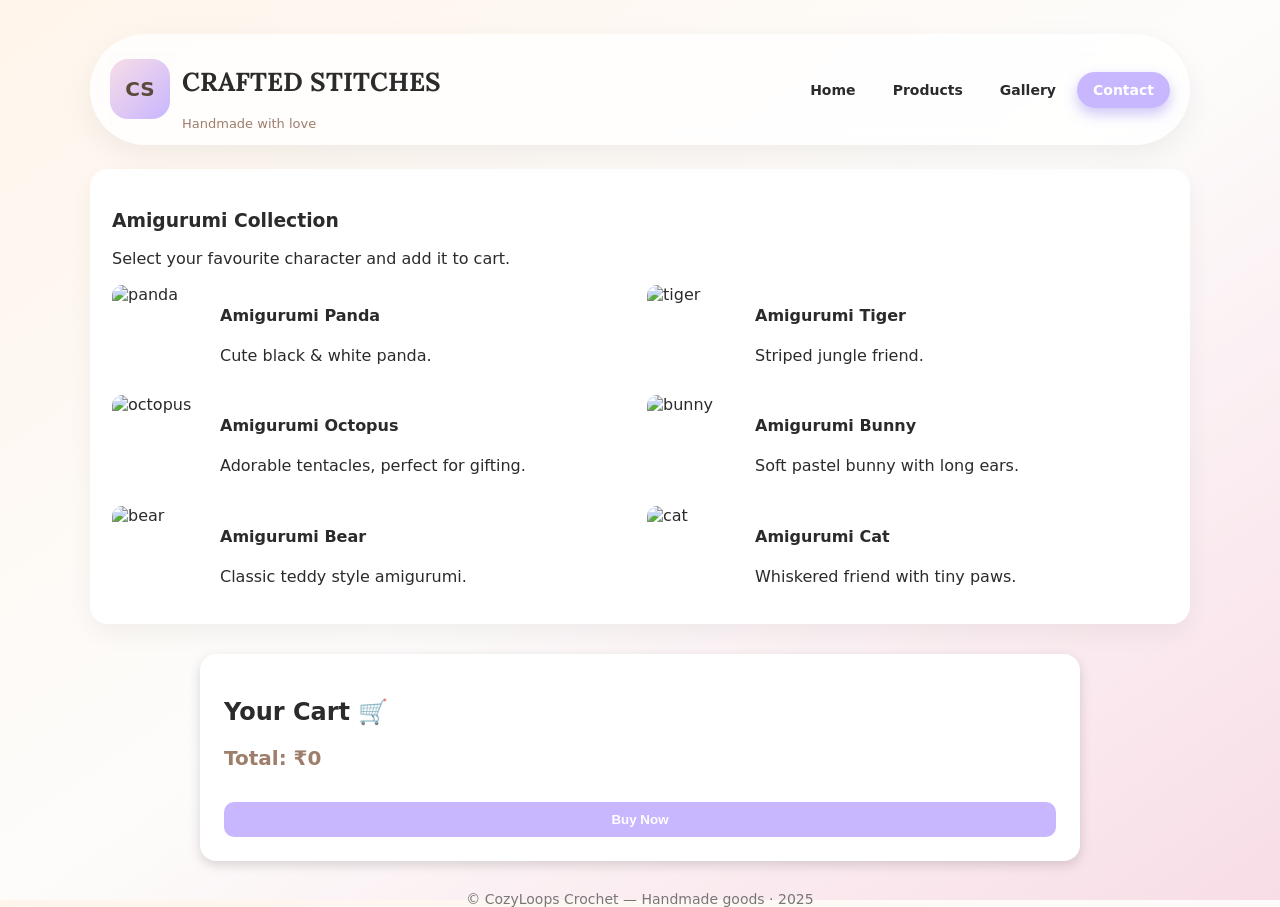
==== amigurumi.html @ 99913689 "first commit" ====
<!doctype html>
<html lang="en">
<head>
  <meta charset="utf-8" />
  <meta name="viewport" content="width=device-width, initial-scale=1" />
  <title>Amigurumi Collection — Crafted Stitches</title>

  <!-- Reuse your main CSS -->
  <link rel="stylesheet" href="style.css">
  <link href="https://fonts.googleapis.com/css2?family=Lora:wght@500;600&display=swap" rel="stylesheet">
</head>
<body>
  <div class="wrap">

    <header>
      <div class="brand">
        <div class="logo">CS</div>
        <div>
          <h1>CRAFTED STITCHES</h1>
          <p>Handmade with love</p>
        </div>
      </div>

      <nav aria-label="Main navigation">
        <a href="portfolio.html#home">Home</a>
        <a href="portfolio.html#products">Products</a>
        <a href="portfolio.html#gallery">Gallery</a>
        <a href="portfolio.html#contact" class="cta">Contact</a>
      </nav>
    </header>

    <!-- Amigurumi list -->
    <section class="card">
      <h3>Amigurumi Collection</h3>
      <p>Select your favourite character and add it to cart.</p>

      <div class="product-grid" aria-live="polite">
        <div class="product" data-name="Amigurumi Panda" data-price="180">
          <img src="https://encrypted-tbn0.gstatic.com/images?q=tbn:ANd9GcTe8WqoVz0gn1IBH2blLs9lgOUDFbQb07uqBA&s" alt="panda">
          <div class="meta">
            <h4>Amigurumi Panda</h4>
            <p>Cute black &amp; white panda.</p>
          </div>
        </div>

        <div class="product" data-name="Amigurumi Tiger" data-price="180">
          <img src="https://encrypted-tbn0.gstatic.com/images?q=tbn:ANd9GcSYtQ81Vv62QSWjO5BzJ_F3j2xy_Ji4dDAAaQ&s" alt="tiger">
          <div class="meta">
            <h4>Amigurumi Tiger</h4>
            <p>Striped jungle friend.</p>
          </div>
        </div>

        <div class="product" data-name="Amigurumi Octopus" data-price="180">
          <img src="https://encrypted-tbn0.gstatic.com/images?q=tbn:ANd9GcTOgwKL_O0CVZ5eT-lPtdS-voGongVy7ngUcg&s" alt="octopus">
          <div class="meta">
            <h4>Amigurumi Octopus</h4>
            <p>Adorable tentacles, perfect for gifting.</p>
          </div>
        </div>

        <div class="product" data-name="Amigurumi Bunny" data-price="180">
          <img src="https://i.pinimg.com/236x/f1/2d/ba/f12dbaee56d8b75a4bc4498ad06b89f8.jpg" alt="bunny">
          <div class="meta">
            <h4>Amigurumi Bunny</h4>
            <p>Soft pastel bunny with long ears.</p>
          </div>
        </div>

        <div class="product" data-name="Amigurumi Bear" data-price="180">
          <img src="https://blog.alwaysfreeamigurumi.com/wp-content/uploads/2023/07/Amigurumi-Bear-Free-Pattern_blogAlways_180422-1.jpg" alt="bear">
          <div class="meta">
            <h4>Amigurumi Bear</h4>
            <p>Classic teddy style amigurumi.</p>
          </div>
        </div>

        <div class="product" data-name="Amigurumi Cat" data-price="180">
          <img src="https://i.pinimg.com/736x/95/be/18/95be184e3712c5811fdd01e0e3fb3be8.jpg" alt="cat">
          <div class="meta">
            <h4>Amigurumi Cat</h4>
            <p>Whiskered friend with tiny paws.</p>
          </div>
        </div>
      </div>
    </section>

    <!-- Cart (same structure on all 4 pages) -->
    <section class="cart">
      <h2>Your Cart 🛒</h2>
      <div id="cartItems"></div>
      <p id="totalPrice">Total: ₹0</p>
      <button class="btn btn-primary" id="cartBuyNow">Buy Now</button>
    </section>

    <!-- Shared modal (same on all 4 pages) -->
    <div id="productModal" class="modal-overlay" style="display:none;">
      <div class="modal">
        <h3 id="modalTitle"></h3>
        <p id="modalPrice"></p>

        <label for="modalQty">Quantity:</label>
        <input type="number" id="modalQty" value="1" min="1">

        <div class="modal-actions">
          <button class="btn btn-primary" id="modalAddCart">🛒 Add to Cart</button>
          <button class="btn" id="modalBuyNow">Buy Now</button>
          <button class="btn btn-ghost" id="modalClose">Close</button>
        </div>
      </div>
    </div>

    <footer>
      © CozyLoops Crochet — Handmade goods · 2025
    </footer>
  </div>

  <!-- Shared JS for ALL product pages -->
  <script src="products.js"></script>
</body>
</html>
---- style.css ----
:root{
  --bg:#FFF5EB;
  --accent:#F8DDE6;
  --muted:#9E7E6B;
  --lav:#C8B6FF;
  --text:#2b2b2b;
  --card:#ffffff;
  --radius:14px;
  --max:1100px;
  --gap:18px;
  font-family:system-ui,-apple-system,"Segoe UI",Roboto;
}

*{box-sizing:border-box}
html,body{height:100%}

body{
 margin:0;
  background-image:linear-gradient(to bottom right,#FFF5EB,#FDFCFB,#F8DDE6);
  color:var(--text);
  padding:34px 22px;
  display:flex;
  justify-content:center;
  font-size:16px;
}

.wrap{max-width:var(--max);width:100%}

header{
  display:flex;
  justify-content:space-between;
  align-items:center;
  margin-bottom:24px;
  padding:14px 20px;
  border-radius:999px;
  background:rgba(255,255,255,0.8);
  box-shadow:0 10px 30px rgba(0,0,0,0.06);
  backdrop-filter:blur(10px);
}

.logo{
 width:60px;height:60px;
  background:linear-gradient(to bottom right,#F8DDE6,#C8B6FF);
  border-radius:18px;
  display:grid;
  place-items:center;
  font-weight:700;
  font-size:20px;
  color:#5b4a3a;
}

.brand{display:flex;gap:12px;align-items:center}
.brand h1{
  font-family:'Lora', serif;
  font-size:26px;
}


.brand p{margin:0;font-size:13px;color:var(--muted)}

nav a{
 text-decoration:none;
  padding:10px 16px;
  font-weight:600;
  border-radius:999px;
  color:var(--text);
  font-size:14px;
}
nav a:hover{
  background:rgba(200,182,255,0.15);
}
nav a.cta{
  background:var(--lav);
  color:#fff;
  box-shadow:0 6px 14px rgba(113,88,226,0.35);
}

.hero{
  display:grid;
  grid-template-columns:minmax(0,2fr) minmax(0,1.4fr);
  gap:28px;
  margin-bottom:26px;
  align-items:stretch;
}

.hero-card{
 background:var(--card);
  padding:28px;
  border-radius:22px;
  box-shadow:0 18px 40px rgba(0,0,0,0.06);
}
.hero h2{
  margin-top:0;
  font-size:24px;
}

.hero > div:last-child{
  display:grid;
  gap:14px;
}

.hero img{
  border-radius:22px;
  box-shadow:0 16px 38px rgba(40,30,20,0.12);
}

.hero .hero-card:last-child{
  padding:16px 18px;
}

.tags{display:flex;gap:8px;flex-wrap:wrap}
.tag{
  background:var(--accent);
  padding:8px 12px;
  border-radius:999px;
  font-size:13px;
}

.grid{
  display:grid;
  grid-template-columns:minmax(0,2fr) minmax(0,1.3fr);
  gap:24px;
  align-items:flex-start;
}

.card{
  background:var(--card);
  padding:22px;
  border-radius:18px;
  box-shadow:0 10px 26px rgba(0,0,0,0.05);
  margin-bottom:18px;
}

.product-grid{
  display:grid;
  grid-template-columns:1fr 1fr;
  gap:14px;
}

.product{display:flex;gap:12px;align-items:center}
.product img{
  width:96px;height:96px;
  border-radius:10px;
  object-fit:cover;
}

.gallery{
  display:grid;
  grid-template-columns:repeat(3,1fr);
  gap:10px;
}
.gallery img{
  width:100%;
  height:120px;
  object-fit:cover;
  border-radius:8px;
}

.contact .box{
  background:linear-gradient(180deg,var(--accent),#fff);
  padding:18px;
  border-radius:12px;
}

input,textarea,select{
  width:100%;
  padding:10px;
  border-radius:10px;
  border:1px solid #ddd;
}

.btn{
  padding:10px 14px;
  border-radius:10px;
  text-decoration:none;
  font-weight:700;
  border:none;
  cursor:pointer;
}

.btn-primary{background:var(--lav);color:white}
.btn-ghost{border:2px solid #ddd;background:none}
.cart #cartBuyNow{
  margin-top:12px;
  width:100%;
}


footer{
  margin-top:20px;
  text-align:center;
  color:#777;
  font-size:14px;
}

/* RESPONSIVE */
@media(max-width:900px){
  .hero,.grid{grid-template-columns:1fr}
  .gallery{grid-template-columns:repeat(2,1fr)}
  nav{display:none}
}

@media(max-width:520px){
  .product-grid{grid-template-columns:1fr}
}
/* Item selection styling */
.item-select {
  background:white;
  width:80%;
  margin:30px auto;
  border-radius: 16px;
  padding: 24px;
  box-shadow:0 4px 12px rgba(0,0,0,0.1);
}

.item-select label {
  display:block;
  font-weight:bold;
  margin-top:10px;
}

.item-select select, 
.item-select input {
  width:100%;
  padding:10px;
  margin-top:5px;
  border-radius:8px;
  border:1px solid #ccc;
}

.add-cart-btn {
  margin-top:15px;
  padding:10px 20px;
  width:100%;
  background:#F8DDE6;
  border:none;
  border-radius:10px;
  font-size:16px;
  font-weight:bold;
  cursor:pointer;
  transition:0.3s;
}

.add-cart-btn:hover {
  background:#f3c8d7;
}
.add-cart-btn:hover, .btn-primary:hover {
  transform: translateY(-2px);
  box-shadow: 0 6px 12px rgba(0, 0, 0, 0.1);
}


.price-display {
  margin-top:10px;
  font-size:18px;
  color:#9E7E6B;
}

/* Cart Section */
.cart {
  background:white;
  width:80%;
  margin:30px auto;
  border-radius: 16px;
  padding: 24px;
  box-shadow:0 4px 12px rgba(0,0,0,0.15);
}

.cart-item {
  display:flex;
  justify-content:space-between;
  padding:10px;
  border-bottom:1px solid #eee;
}

.cart-item:last-child {
  border-bottom:none;
}

#totalPrice {
  font-size:20px;
  font-weight:bold;
  color:#9E7E6B;
}
.modal-overlay{
  position:fixed;
  inset:0;
  background:rgba(0,0,0,0.35);
  display:flex;
  justify-content:center;
  align-items:center;
  z-index:1000;
}

.modal{
  background:var(--card);
  padding:22px 24px;
  border-radius:18px;
  box-shadow:0 18px 40px rgba(0,0,0,0.25);
  width:100%;
  max-width:360px;
}

.modal h3{
  margin-top:0;
}

.modal-actions{
  margin-top:16px;
  display:flex;
  gap:8px;
  flex-wrap:wrap;
}
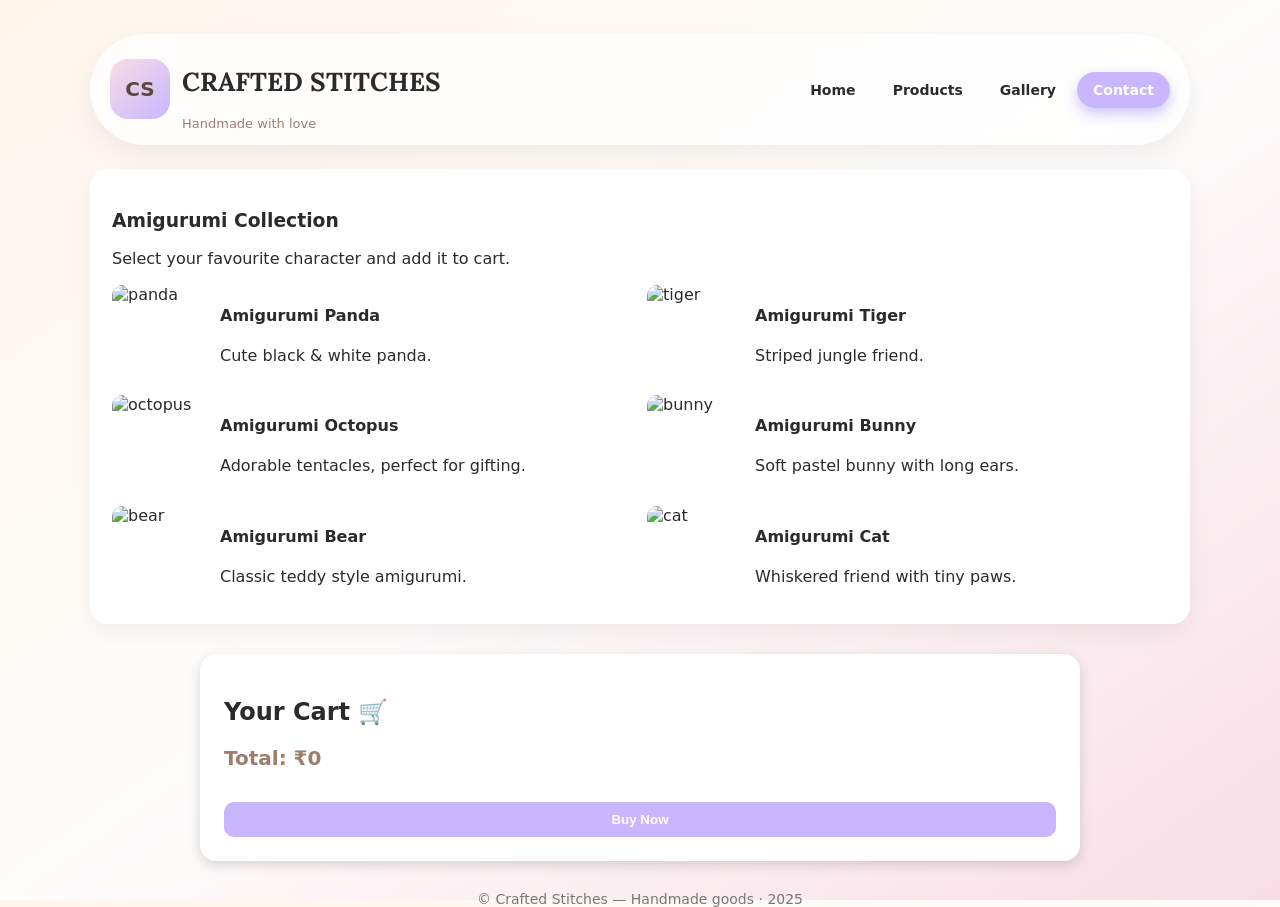
==== commit 97ed32d6: "new second commit" ====
--- a/amigurumi.html
+++ b/amigurumi.html
@@ -1,3 +1,4 @@
+
 <!doctype html>
 <html lang="en">
 <head>
@@ -111,7 +112,7 @@
     </div>
 
     <footer>
-      © CozyLoops Crochet — Handmade goods · 2025
+      © Crafted Stitches  — Handmade goods · 2025
     </footer>
   </div>
 
@@ -119,3 +120,4 @@
   <script src="products.js"></script>
 </body>
 </html>
+
